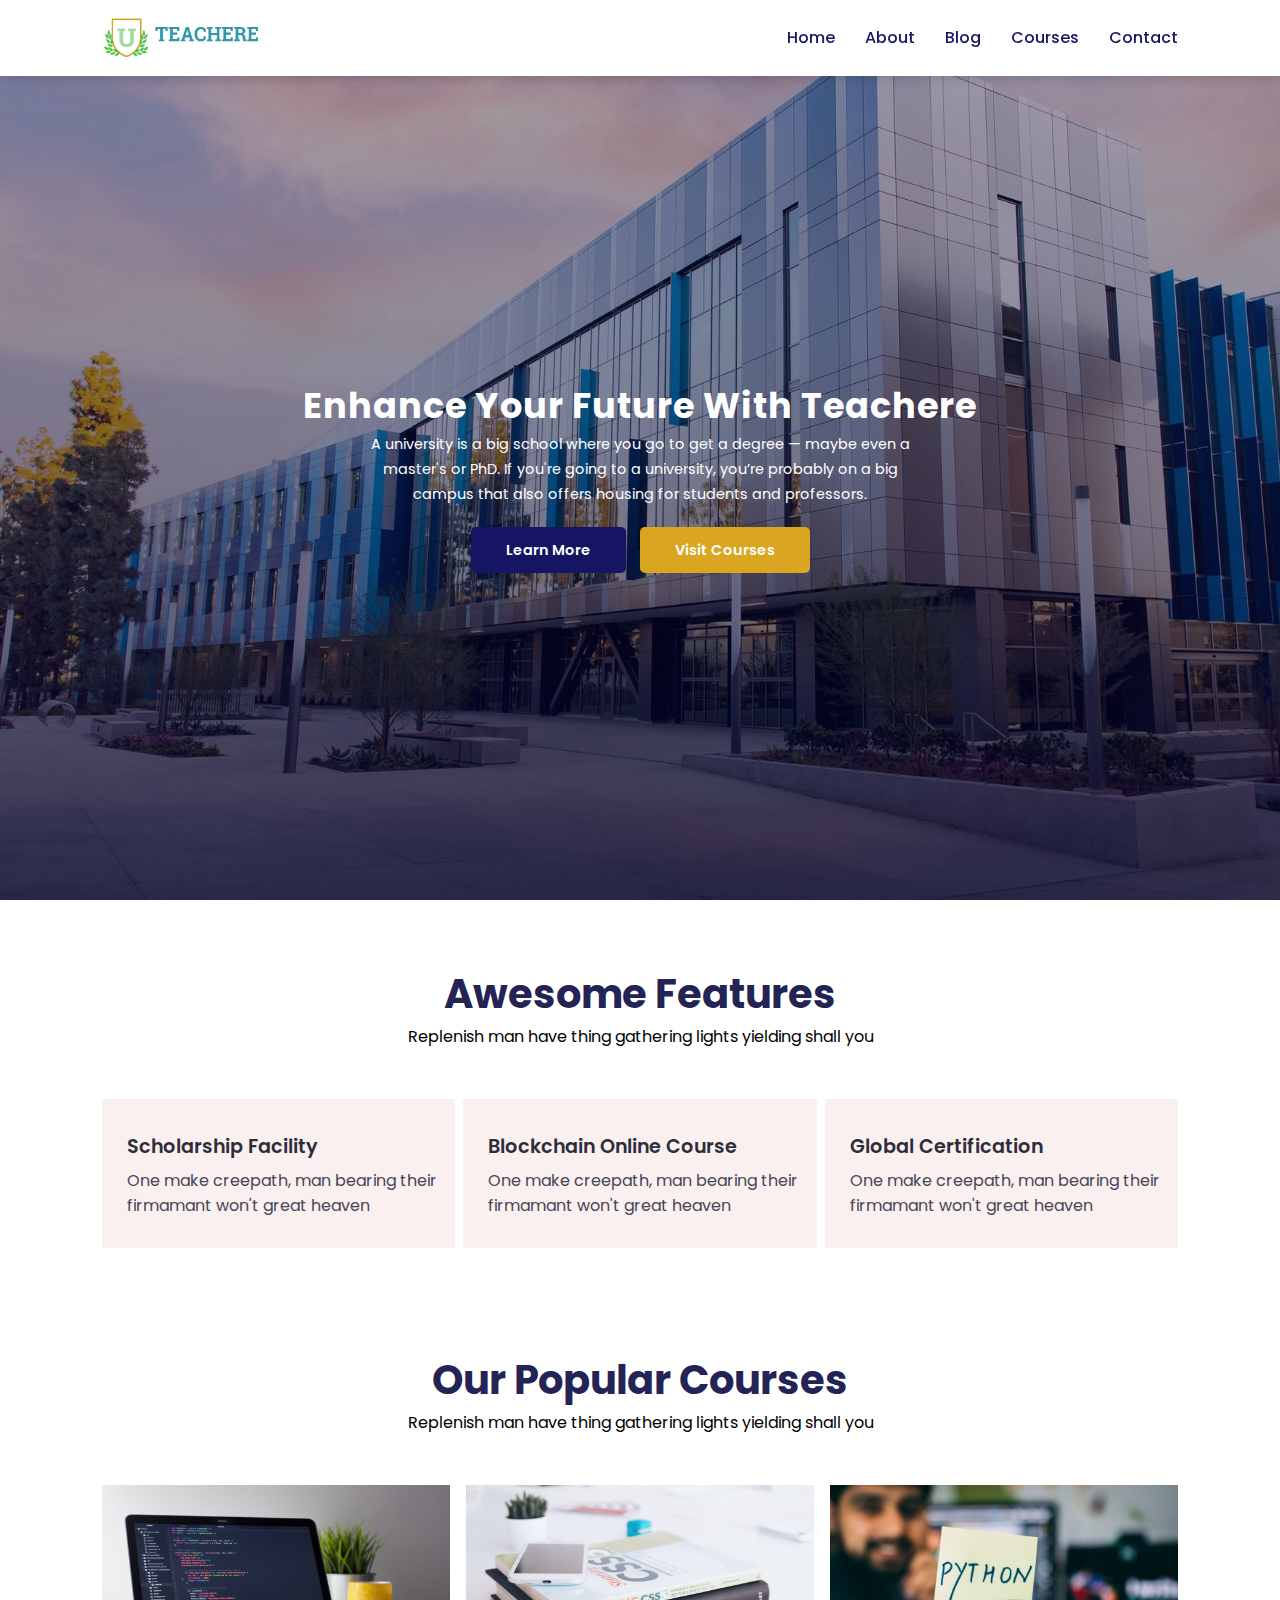
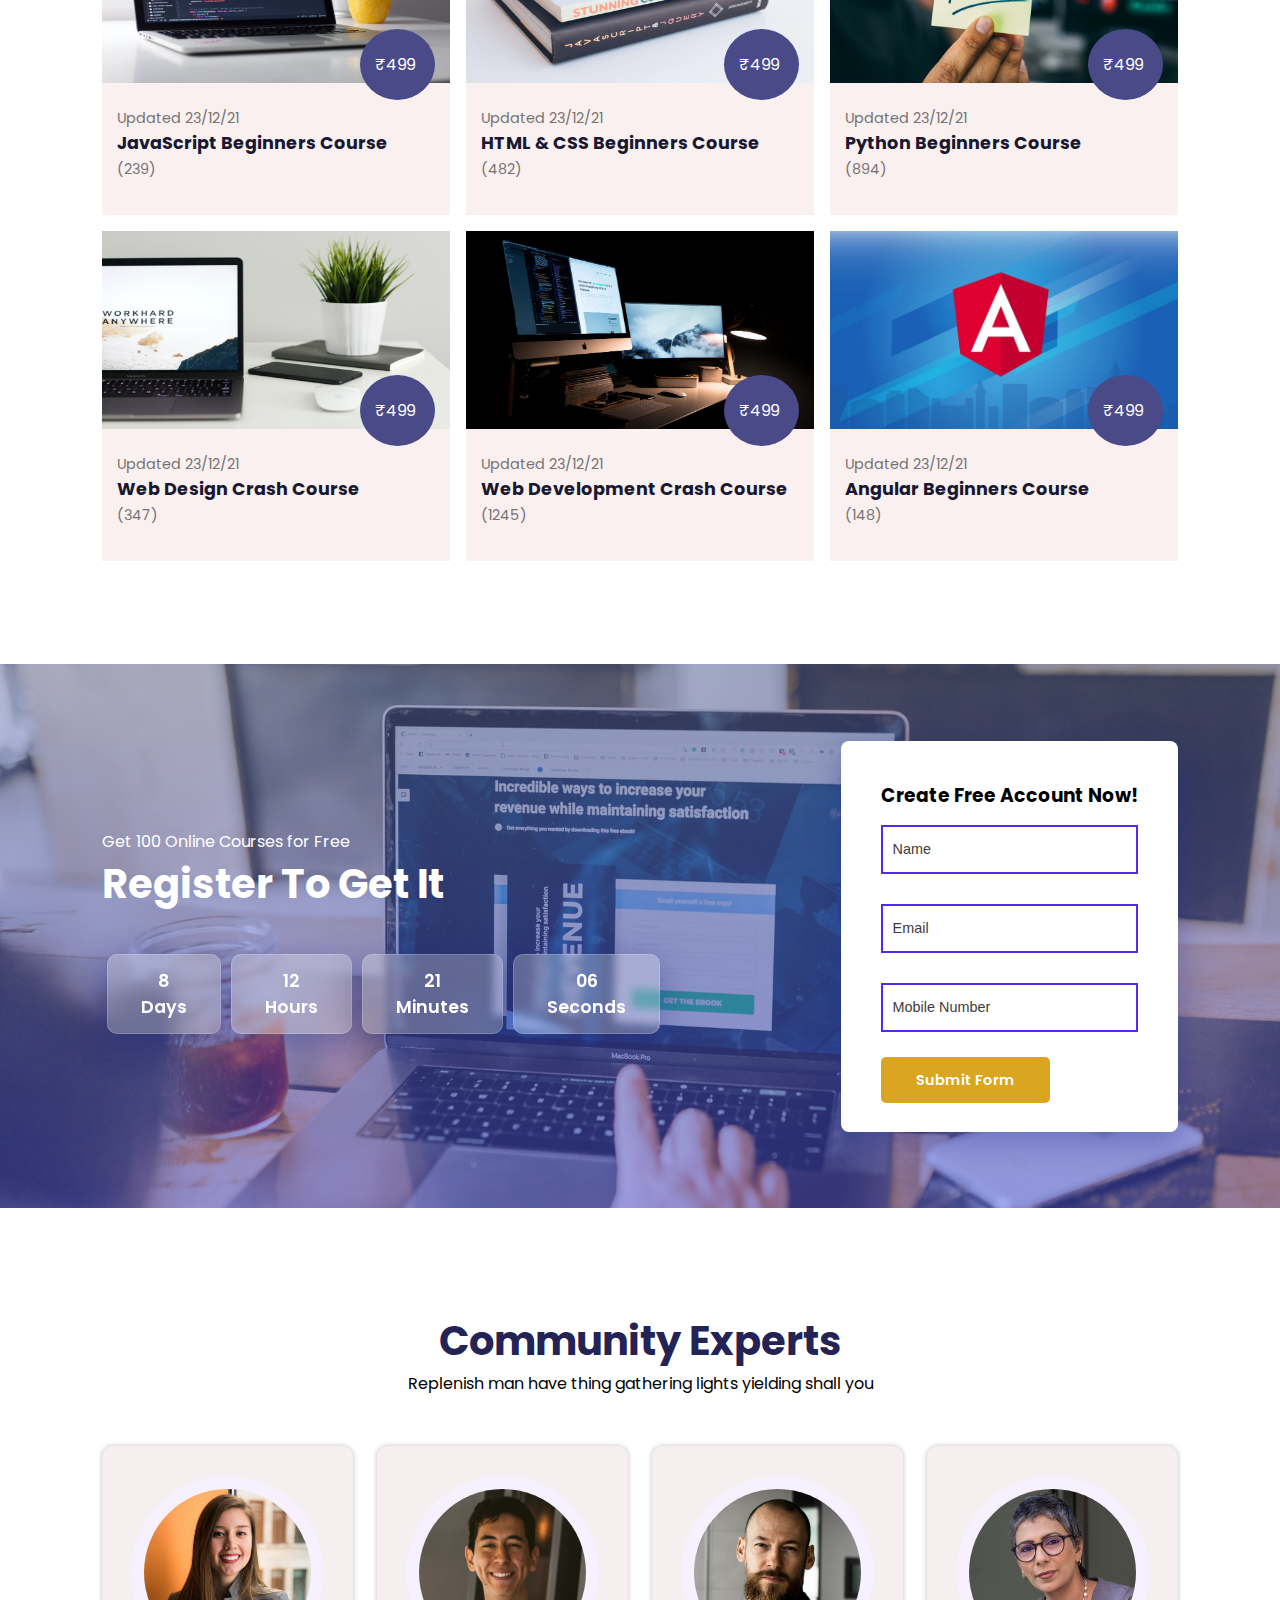
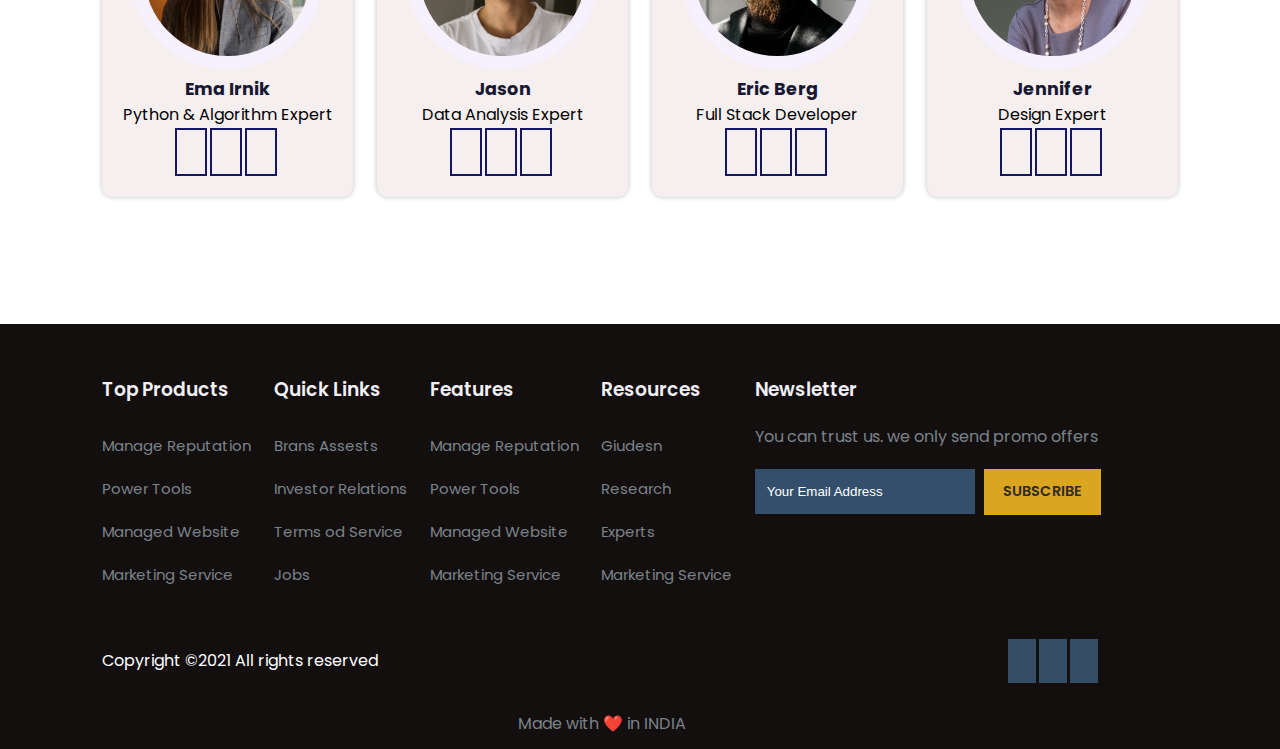
==== index.html @ 8372ea25 "Add files via upload" ====
<!DOCTYPE html>
<html lang="en">
  <head>
    <meta charset="UTF-8" />
    <meta http-equiv="X-UA-Compatible" content="IE=edge" />
    <meta name="viewport" content="width=device-width, initial-scale=1.0" />
    <title>Teachere</title>
    <link rel="stylesheet" href="style.css" />
    <link
      rel="shortcut icon"
      href="./images/education.png"
      type="image/x-icon"
    />
    <link
      rel="stylesheet"
      href="https://pro.fontawesome.com/releases/v5.10.0/css/all.css"
      integrity="sha384-AYmEC3Yw5cVb3ZcuHtOA93w35dYTsvhLPVnYs9eStHfGJvOvKxVfELGroGkvsg+p"
      crossorigin="anonymous"
    />
    <script
      src="https://code.jquery.com/jquery-3.6.0.min.js"
      integrity="sha256-/xUj+3OJU5yExlq6GSYGSHk7tPXikynS7ogEvDej/m4="
      crossorigin="anonymous"
    ></script>
  </head>
  <body>
    <!-- Navigation -->
    <nav>
      <img src="./images/logo.jpg" alt="logo" />
      <div class="navigation">
        <ul>
          <i id="menu-close" class="fas fa-times"></i>
          <li><a href="#">Home</a></li>
          <li><a href="#">About</a></li>
          <li><a href="#">Blog</a></li>
          <li><a href="#">Courses</a></li>
          <li><a href="#">Contact</a></li>
        </ul>
        <img id="menu-btn" src="./images/menu.png" alt="" />
      </div>
    </nav>

    <!-- Home -->
    <section id="home">
      <h2>Enhance Your Future With Teachere</h2>
      <p>
        A university is a big school where you go to get a degree — maybe even a
        master's or PhD. If you're going to a university, you’re probably on a
        big campus that also offers housing for students and professors.
      </p>
      <div class="btn">
        <a href="#" class="blue">Learn More</a>
        <a href="#" class="yellow">Visit Courses</a>
      </div>
    </section>
    <!-- Features -->

    <section id="features">
      <h1>Awesome Features</h1>
      <p>Replenish man have thing gathering lights yielding shall you</p>
      <div class="fea-base">
        <div class="fea-box">
          <i class="fas fa-graduation-cap"></i>
          <h3>Scholarship Facility</h3>
          <p>
            One make creepath, man bearing their firmamant won't great heaven
          </p>
        </div>
        <div class="fea-box">
          <i class="fas fa-file-certificate"></i>
          <h3>Blockchain Online Course</h3>
          <p>
            One make creepath, man bearing their firmamant won't great heaven
          </p>
        </div>
        <div class="fea-box">
          <i class="fas fa-award"></i>
          <h3>Global Certification</h3>
          <p>
            One make creepath, man bearing their firmamant won't great heaven
          </p>
        </div>
      </div>
    </section>

    <!-- Courses -->
    <section id="course">
      <h1>Our Popular Courses</h1>
      <p>Replenish man have thing gathering lights yielding shall you</p>
      <div class="course-box">
        <div class="courses">
          <img src="./images/c1.jpg" alt="" />
          <div class="details">
            <span> Updated 23/12/21</span>
            <h6>JavaScript Beginners Course</h6>
            <div class="star">
              <i class="fas fa-star"></i>
              <i class="fas fa-star"></i>
              <i class="fas fa-star"></i>
              <i class="fas fa-star"></i>
              <i class="fas fa-star"></i>
              <span>(239)</span>
            </div>
          </div>
          <div class="cost">₹499</div>
        </div>
        <div class="courses">
          <img src="./images/c2.jpg" alt="" />
          <div class="details">
            <span> Updated 23/12/21</span>
            <h6>HTML & CSS Beginners Course</h6>
            <div class="star">
              <i class="fas fa-star"></i>
              <i class="fas fa-star"></i>
              <i class="fas fa-star"></i>
              <i class="fas fa-star"></i>
              <i class="fas fa-star-half-alt"></i>
              <span>(482)</span>
            </div>
          </div>
          <div class="cost">₹499</div>
        </div>
        <div class="courses">
          <img src="./images/c3.jpg" alt="" />
          <div class="details">
            <span> Updated 23/12/21</span>
            <h6>Python Beginners Course</h6>
            <div class="star">
              <i class="fas fa-star"></i>
              <i class="fas fa-star"></i>
              <i class="fas fa-star"></i>
              <i class="fas fa-star"></i>
              <i class="fas fa-star"></i>
              <span>(894)</span>
            </div>
          </div>
          <div class="cost">₹499</div>
        </div>
        <div class="courses">
          <img src="./images/c4.jpg" alt="" />
          <div class="details">
            <span> Updated 23/12/21</span>
            <h6>Web Design Crash Course</h6>
            <div class="star">
              <i class="fas fa-star"></i>
              <i class="fas fa-star"></i>
              <i class="fas fa-star"></i>
              <i class="fas fa-star"></i>
              <i class="fal fa-star"></i>
              <span>(347)</span>
            </div>
          </div>
          <div class="cost">₹499</div>
        </div>
        <div class="courses">
          <img src="./images/c5.jpg" alt="" />
          <div class="details">
            <span> Updated 23/12/21</span>
            <h6>Web Development Crash Course</h6>
            <div class="star">
              <i class="fas fa-star"></i>
              <i class="fas fa-star"></i>
              <i class="fas fa-star"></i>
              <i class="fas fa-star"></i>
              <i class="fas fa-star"></i>
              <span>(1245)</span>
            </div>
          </div>
          <div class="cost">₹499</div>
        </div>
        <div class="courses">
          <img src="./images/c6.jpg" alt="" />
          <div class="details">
            <span> Updated 23/12/21</span>
            <h6>Angular Beginners Course</h6>
            <div class="star">
              <i class="fas fa-star"></i>
              <i class="fas fa-star"></i>
              <i class="fas fa-star"></i>
              <i class="fas fa-star"></i>
              <i class="fas fa-star-half-alt"></i>
              <span>(148)</span>
            </div>
          </div>
          <div class="cost">₹499</div>
        </div>
      </div>
    </section>
    <!-- Registration -->
    <section id="registration">
      <div class="reminder">
        <p>Get 100 Online Courses for Free</p>
        <h1>Register To Get It</h1>
        <div class="time">
          <div class="date">
            8 <br />
            Days
          </div>
          <div class="date">
            12 <br />
            Hours
          </div>
          <div class="date">
            21 <br />
            Minutes
          </div>
          <div class="date">
            06 <br />
            Seconds
          </div>
        </div>
      </div>
      <div class="form">
        <h3>Create Free Account Now!</h3>
        <input type="text" placeholder="Name" name="" id="" />
        <input type="email" placeholder="Email" name="" id="" />
        <input
          type="number"
          placeholder="Mobile Number"
          name=""
          id=""
          minlength="10"
          min="1"
        />
        <div class="btn">
          <a href="#" class="yellow">Submit Form</a>
        </div>
      </div>
    </section>
    <!-- Profiles -->
    <section id="experts">
      <h1>Community Experts</h1>
      <p>Replenish man have thing gathering lights yielding shall you</p>
      <div class="expert-box">
        <div class="profile">
          <img src="./images/pro1.webp" alt="" />
          <h6>Ema Irnik</h6>
          <p>Python & Algorithm Expert</p>
          <div class="pro-links">
            <i class="fab fa-facebook-f"></i>
            <i class="fab fa-instagram"></i>
            <i class="fab fa-linkedin-in"></i>
          </div>
        </div>
        <div class="profile">
          <img src="./images/pro2.webp" alt="" />
          <h6>Jason</h6>
          <p>Data Analysis Expert</p>
          <div class="pro-links">
            <i class="fab fa-facebook-f"></i>
            <i class="fab fa-instagram"></i>
            <i class="fab fa-linkedin-in"></i>
          </div>
        </div>
        <div class="profile">
          <img src="./images/pro3.webp" alt="" />
          <h6>Eric Berg</h6>
          <p>Full Stack Developer</p>
          <div class="pro-links">
            <i class="fab fa-facebook-f"></i>
            <i class="fab fa-instagram"></i>
            <i class="fab fa-linkedin-in"></i>
          </div>
        </div>
        <div class="profile">
          <img src="./images/pro4.webp" alt="" />
          <h6>Jennifer</h6>
          <p>Design Expert</p>
          <div class="pro-links">
            <i class="fab fa-facebook-f"></i>
            <i class="fab fa-instagram"></i>
            <i class="fab fa-linkedin-in"></i>
          </div>
        </div>
      </div>
    </section>
    <footer>
      <div class="footer-col">
        <h3>Top Products</h3>
        <li>Manage Reputation</li>
        <li>Power Tools</li>
        <li>Managed Website</li>
        <li>Marketing Service</li>
      </div>
      <div class="footer-col">
        <h3>Quick Links</h3>
        <li>Brans Assests</li>
        <li>Investor Relations</li>
        <li>Terms od Service</li>
        <li>Jobs</li>
      </div>
      <div class="footer-col">
        <h3>Features</h3>
        <li>Manage Reputation</li>
        <li>Power Tools</li>
        <li>Managed Website</li>
        <li>Marketing Service</li>
      </div>
      <div class="footer-col">
        <h3>Resources</h3>
        <li>Giudesn</li>
        <li>Research</li>
        <li>Experts</li>
        <li>Marketing Service</li>
      </div>
      <div class="footer-col">
        <h3>Newsletter</h3>
        <p>You can trust us. we only send promo offers</p>
        <div class="subscribe">
          <input type="email" placeholder="Your Email Address" name="" id="" />
          <a href="#" class="yellow">SUBSCRIBE</a>
        </div>
      </div>

      <div class="copyright">
        <p>Copyright ©2021 All rights reserved</p>

        <div class="pro-links">
          <i class="fab fa-facebook-f"></i>
          <i class="fab fa-instagram"></i>
          <i class="fab fa-linkedin-in"></i>
        </div>
      </div>
      <p class="last">Made with ❤️ in INDIA</p>
    </footer>
    <script>
      $("#menu-btn").click(function () {
        $("nav .navigation ul").addClass("active");
      });
      $("#menu-close").click(function () {
        $("nav .navigation ul").removeClass("active");
      });
    </script>
  </body>
</html>
---- style.css ----
@import url("https://fonts.googleapis.com/css2?family=Poppins:wght@200;300;400;500;600;700&display=swap");

* {
  margin: 0;
  padding: 0;
  box-sizing: border-box;
}

body {
  font-family: "Poppins", sans-serif;
}

/*  Global Tags */

h1 {
  font-size: 2.5rem;
  font-weight: 700;
  color: rgb(35, 35, 85);
}
span {
  font-size: 0.9rem;
  color: #757373;
}
h6 {
  font-size: 1.1rem;
  color: rgb(24, 24, 49);
}

/* ============= NAVIGATION ============== */

nav {
  display: flex;
  justify-content: space-between;
  align-items: center;
  padding: 1vw 8vw;
  box-shadow: 2px 2px 10px rgba(0, 0, 0, 0.15);
  position: fixed;
  width: 100%;
  background-color: #fff;
  z-index: 1;
}
nav img {
  width: 160px;
  height: 50px;
  cursor: pointer;
}
nav .navigation {
  display: flex;
}
#menu-btn {
  width: 30px;
  height: 30px;
  display: none;
}
#menu-close {
  display: none;
}
nav .navigation ul {
  display: flex;
  justify-content: flex-end;
  align-items: center;
  list-style-type: none;
}
nav .navigation ul li {
  margin-left: 30px;
}
nav .navigation ul li a {
  text-decoration: none;
  color: rgb(21, 21, 100);
  font-size: 16px;
  font-weight: 500;
  transition: 0.3s ease;
}
nav .navigation ul li a:hover {
  color: goldenrod;
}
/* ============= NAVIGATION ============== */

/* ============= HOME ============== */

#home {
  background-image: linear-gradient(rgba(9, 5, 54, 0.3), rgba(5, 4, 46, 0.7)),
    url("./images/back.jpg");
  width: 100%;
  height: 100vh;
  background-size: cover;
  background-position: center;
  display: flex;
  flex-direction: column;
  justify-content: center;
  align-items: center;
  text-align: center;
  padding-top: 40px;
}
#home h2 {
  color: white;
  font-size: 2.2rem;
  letter-spacing: 1px;
}
#home p {
  width: 44%;
  color: white;
  font-size: 0.9rem;
  line-height: 25px;
}
#home .btn {
  margin-top: 30px;
}
#home a {
  text-decoration: none;
  font-size: 0.9rem;
  padding: 13px 35px;
  background-color: white;
  font-weight: 600;
  border-radius: 5px;
  margin: 0 5px;
}
#home a.blue {
  color: #fff;
  transition: 0.3s ease;
  background-color: rgb(21, 21, 100);
}
#home a.blue:hover {
  color: rgb(21, 21, 100);
  background: #fff;
}
#home a.yellow {
  color: #fff;
  transition: 0.3s ease;
  background-color: goldenrod;
}
#home a.yellow:hover {
  color: #daa520;
  background: #fff;
}
/* ============= HOME ============== */

/* ============= FEATURES ============== */

#features {
  padding: 5vw 8vw 0 8vw;
  text-align: center;
}

#features .fea-base {
  display: grid;
  grid-template-columns: repeat(auto-fit, minmax(320px, 0.5fr));
  grid-gap: 0.5rem;
  margin-top: 50px;
}
#features .fea-base .fea-box {
  padding: 20px 0 30px 25px;
  max-width: 370px;
}
#features .fea-box {
  background-color: #faf0f0;
  text-align: start;
}
#features .fea-box i {
  font-size: 2.3rem;
  color: rgb(44, 44, 80);
}
#features .fea-box h3 {
  font-size: 1.2rem;
  font-weight: 600;
  color: rgb(46, 46, 59);
  padding: 13px 0 7px 0;
}
#features .fea-box p {
  font-size: 1rem;
  font-weight: 400;
  color: rgb(70, 70, 87);
}

/* ============= FEATURES ============== */

/* ============= COURSES ============== */
#course {
  padding: 8vw 8vw 8vw 8vw;
  text-align: center;
}
#course .course-box {
  display: grid;
  grid-template-columns: repeat(auto-fit, minmax(320px, 1fr));
  grid-gap: 1rem;
  margin-top: 50px;
}
#course .courses {
  text-align: start;
  background: #faf0f0;
  height: 100%;
  position: relative;
}
#course .courses img {
  width: 100%;
  height: 60%;
  background-size: cover;
  background-position: center;
}
#course .courses .details {
  padding: 15px 15px 0 15px;
}
#course .courses .details i {
  color: #fdbd0b;
  font-size: 0.9rem;
}
#course .courses .cost {
  background-color: rgb(74, 74, 136);
  color: white;
  border-radius: 50%;
  width: 70px;
  padding: 23px 60px 23px 15px;
  position: absolute;
  right: 15px;
  bottom: 115px;
}
/* ============= COURSES ============== */

/* ============= REGISTRATION ============== */

#registration {
  padding: 6vw 8vw 6vw 8vw;
  background-image: linear-gradient(
      rgba(99, 112, 168, 0.5),
      rgba(81, 91, 233, 0.5)
    ),
    url("./images/signup.jpg");
  width: 100%;
  height: 100%;
  background-size: cover;
  background-position: center;
  display: flex;
  justify-content: space-between;
  align-items: center;
  /* margin-top: 100px; */
}
#registration .reminder {
  color: white;
}
#registration .reminder h1 {
  color: white;
}
#registration .reminder .time {
  display: flex;
  margin-top: 40px;
}
#registration .reminder .time .date {
  text-align: center;
  padding: 13px 33px;
  background: rgba(255, 255, 255, 0.25);
  backdrop-filter: blur(4px);
  box-shadow: 0 8px 32px 0 rgba(31, 38, 135, 0.37);
  border-radius: 10px;
  margin: 0 5px 10px 5px;
  border: 1px solid rgba(255, 255, 255, 0.18);
  font-size: 1.1rem;
  font-weight: 600;
}

#registration .form {
  background: white;
  border-radius: 8px;
  display: flex;
  flex-direction: column;
  padding: 40px;
  box-shadow: 0 8px 32px 0 rgba(31, 38, 135, 0.37);
}

#registration .form input {
  margin: 15px 0;
  padding: 15px 10px;
  border: 2px solid rgb(84, 40, 241);
  outline: none;
}

#registration .form input::placeholder {
  color: #413c3c;
  font-weight: 500;
  font-size: 0.9rem;
}

#registration .form .btn {
  margin-top: 20px;
}

#registration .form a.yellow {
  text-decoration: none;
  font-size: 0.9rem;
  padding: 13px 35px;
  background-color: white;
  font-weight: 600;
  border-radius: 5px;
  color: #fff;
  transition: 0.3s ease;
  background-color: goldenrod;
}
#registration .form a.yellow:hover {
  color: #daa520;
  background: #fff;
}
/* ============= REGISTRATION ============== */

/* ============= EXPERTS ============== */

#experts {
  padding: 8vw 8vw 6vw 8vw;
  text-align: center;
  margin-bottom: 50px;
}
#experts .expert-box {
  display: grid;
  grid-template-columns: repeat(auto-fit, minmax(250px, 1fr));
  grid-gap: 1.5rem;
  margin-top: 50px;
}
#experts .expert-box .profile {
  box-shadow: 0 0 5px 0px #c2bdbd;
  padding: 30px 10px 30px;
  background: rgb(245, 239, 239);
  border-radius: 11px;
}

#experts .expert-box .profile img {
  transition: 0.7s all ease-in-out;
}
#experts .expert-box .profile:hover img {
  transform: scale(1.1);
}
#experts .expert-box .profile .pro-links {
  margin-top: 10px;
}
.pro-links i {
  font-size: 20px;
  border: 2px solid rgb(21, 21, 100);
  padding: 8px 14px;
  margin-right: 3px;
  cursor: pointer;
  transition: 0.3s ease-in-out;
}
.pro-links i:hover {
  background: rgb(21, 21, 100);
  color: white;
}
/* ============= EXPERTS ============== */

/* ============= FOOTER ============== */

footer {
  padding: 4vw 14vw 1vw 8vw;
  /* background-color: #101c32; */
  background-color: rgb(19, 15, 15);
  display: flex;
  justify-content: space-between;
  align-items: flex-start;
  flex-wrap: wrap;
}
footer .footer-col {
  padding-bottom: 40px;
}
footer h3 {
  color: rgb(241, 240, 245);
  font-weight: 600;
  padding-bottom: 20px;
}
footer li {
  list-style-type: none;
  color: #7b838a;
  padding: 10px 0;
  font-size: 15px;
  cursor: pointer;
  transition: 0.3s ease-in-out;
}
footer li:hover {
  color: rgb(241, 240, 245);
}
footer p {
  color: #7b838a;
}
footer .subscribe {
  margin-top: 20px;
}
footer input {
  width: 220px;
  padding: 15px 12px;
  background: #334f6c;
  /* background: rgb(101, 28, 196); */
  border: none;
  outline: none;
  color: white;
  margin-right: 5px;
}
footer input::placeholder {
  color: white;
}
footer .subscribe a {
  text-decoration: none;
  font-size: 0.9rem;
  padding: 12px 19px 14px;
  background-color: white;
  font-weight: 600;
}
footer .subscribe a.yellow {
  color: #2c2c2c;
  transition: 0.3s ease;
  background-color: #daa520;
}
footer .subscribe a.yellow:hover {
  color: rgb(21, 21, 100);
  background: #fff;
}
footer .copyright {
  margin-top: 10px;
  display: flex;
  justify-content: space-between;
  align-items: center;
  width: 100%;
  flex-wrap: wrap;
  margin-bottom: 35px;
}

footer .copyright p {
  color: white;
}
footer .last {
  text-align: center;
  width: 100%;
}
footer .copyright .pro-links {
  margin-top: 0px;
}
footer .copyright .pro-links i {
  background-color: #364d66;
  color: white;
  border: none;
}
footer .copyright .pro-links i:hover {
  background: #fdc93b;
  color: #2c2c2c;
}
/* ============= FOOTER ============== */

/* ============= RESPONSIVE ============== */

@media (max-width: 769px) {
  nav {
    padding: 15px 20px;
  }
  #menu-btn {
    display: initial;
  }
  #menu-close {
    display: initial;
    font-size: 1.6rem;
    color: white;
    padding: 30px 0 20px 20px;
  }
  nav .navigation ul {
    display: flex;
    flex-direction: column;
    justify-content: flex-start;
    align-items: flex-start;
    position: absolute;
    top: 0;
    right: -220px;
    width: 220px;
    height: 100vh;
    background-color: rgba(17, 20, 104, 0.45);
    backdrop-filter: blur(4.5px);
    border: 1px solid rgba(255, 255, 255, 0.18);
    transition: 0.3s ease;
  }
  nav .navigation ul.active {
    right: 0;
  }

  nav .navigation ul li {
    padding: 20px 0 20px 40px;
    margin-left: 0;
  }
  nav .navigation ul li a {
    color: white;
  }
  #home p {
    width: 88%;
  }
  #home {
    padding-top: 0px;
  }
  #features {
    padding: 8vw 4vw 0 4vw;
  }
  #course {
    padding: 8vw 4vw 6vw 5vw;
  }
  #registration {
    padding: 6vw 4vw 6vw 4vw;
    margin-top: 4vw;
  }
  #registration .reminder .time {
    display: flex;
    flex-wrap: wrap;
    margin-top: 40px;
  }
  #experts {
    padding: 8vw 8vw 2vw 8vw;
    text-align: center;
  }
  footer .footer-col {
    padding-bottom: 40px;
    margin-left: 10px;
  }
}

@media (max-width: 475px) {
  #registration {
    display: flex;
    flex-direction: column;
    justify-content: center;
    align-items: center;
    text-align: center;
  }
  #registration .reminder .time {
    display: flex;
    flex-wrap: wrap;
    justify-content: center;
    align-items: center;
    margin-top: 20px;
    margin-bottom: 20px;
  }
  footer input {
    margin-bottom: 20px;
  }
  footer .copyright p {
    margin-bottom: 12px;
  }
  footer {
    padding: 8vw 14vw 1vw 8vw;
  }
  #features .fea-base {
    display: grid;
    grid-template-columns: repeat(auto-fit, minmax(381px, 0.5fr));
    grid-gap: 0.5rem;
    margin-top: 50px;
  }
  #features .fea-base .fea-box {
    padding: 20px 0 22px 25px;
    max-width: 370px;
  }
}

/* ============= RESPONSIVE ============== */
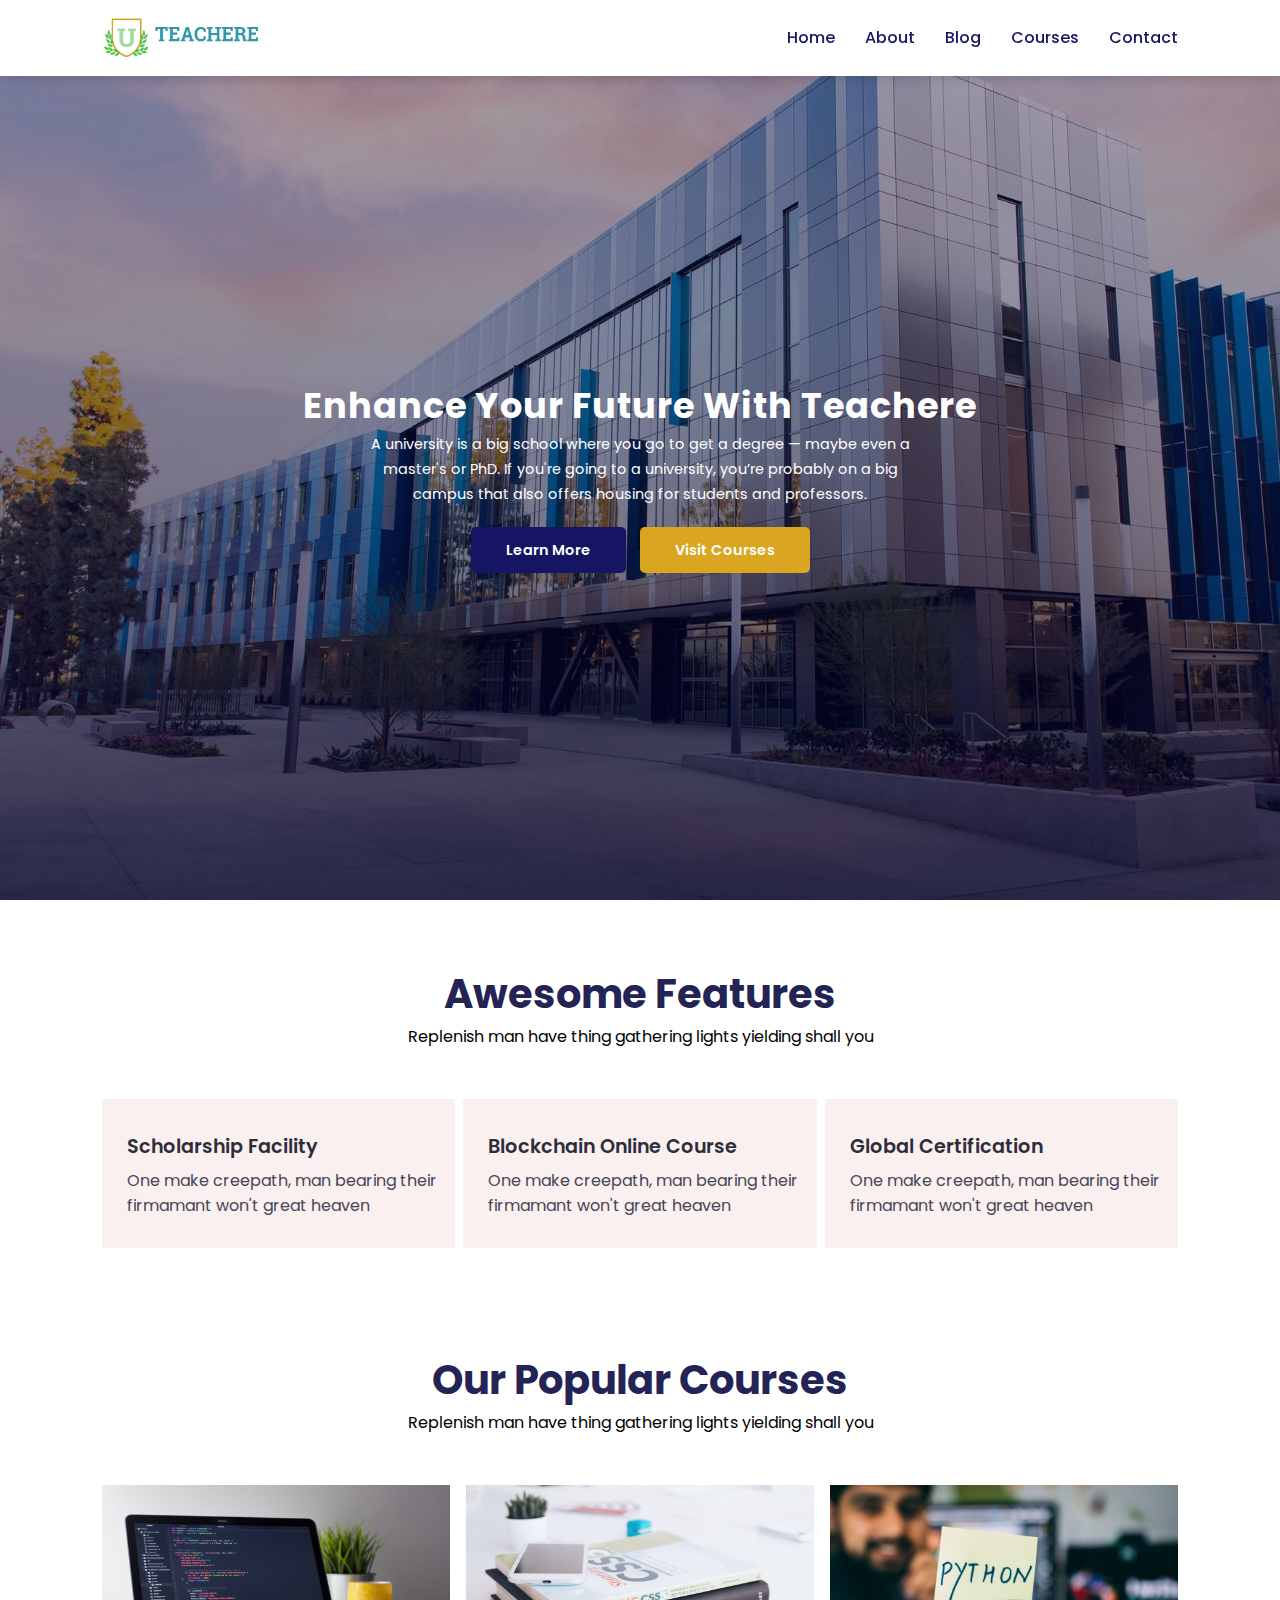
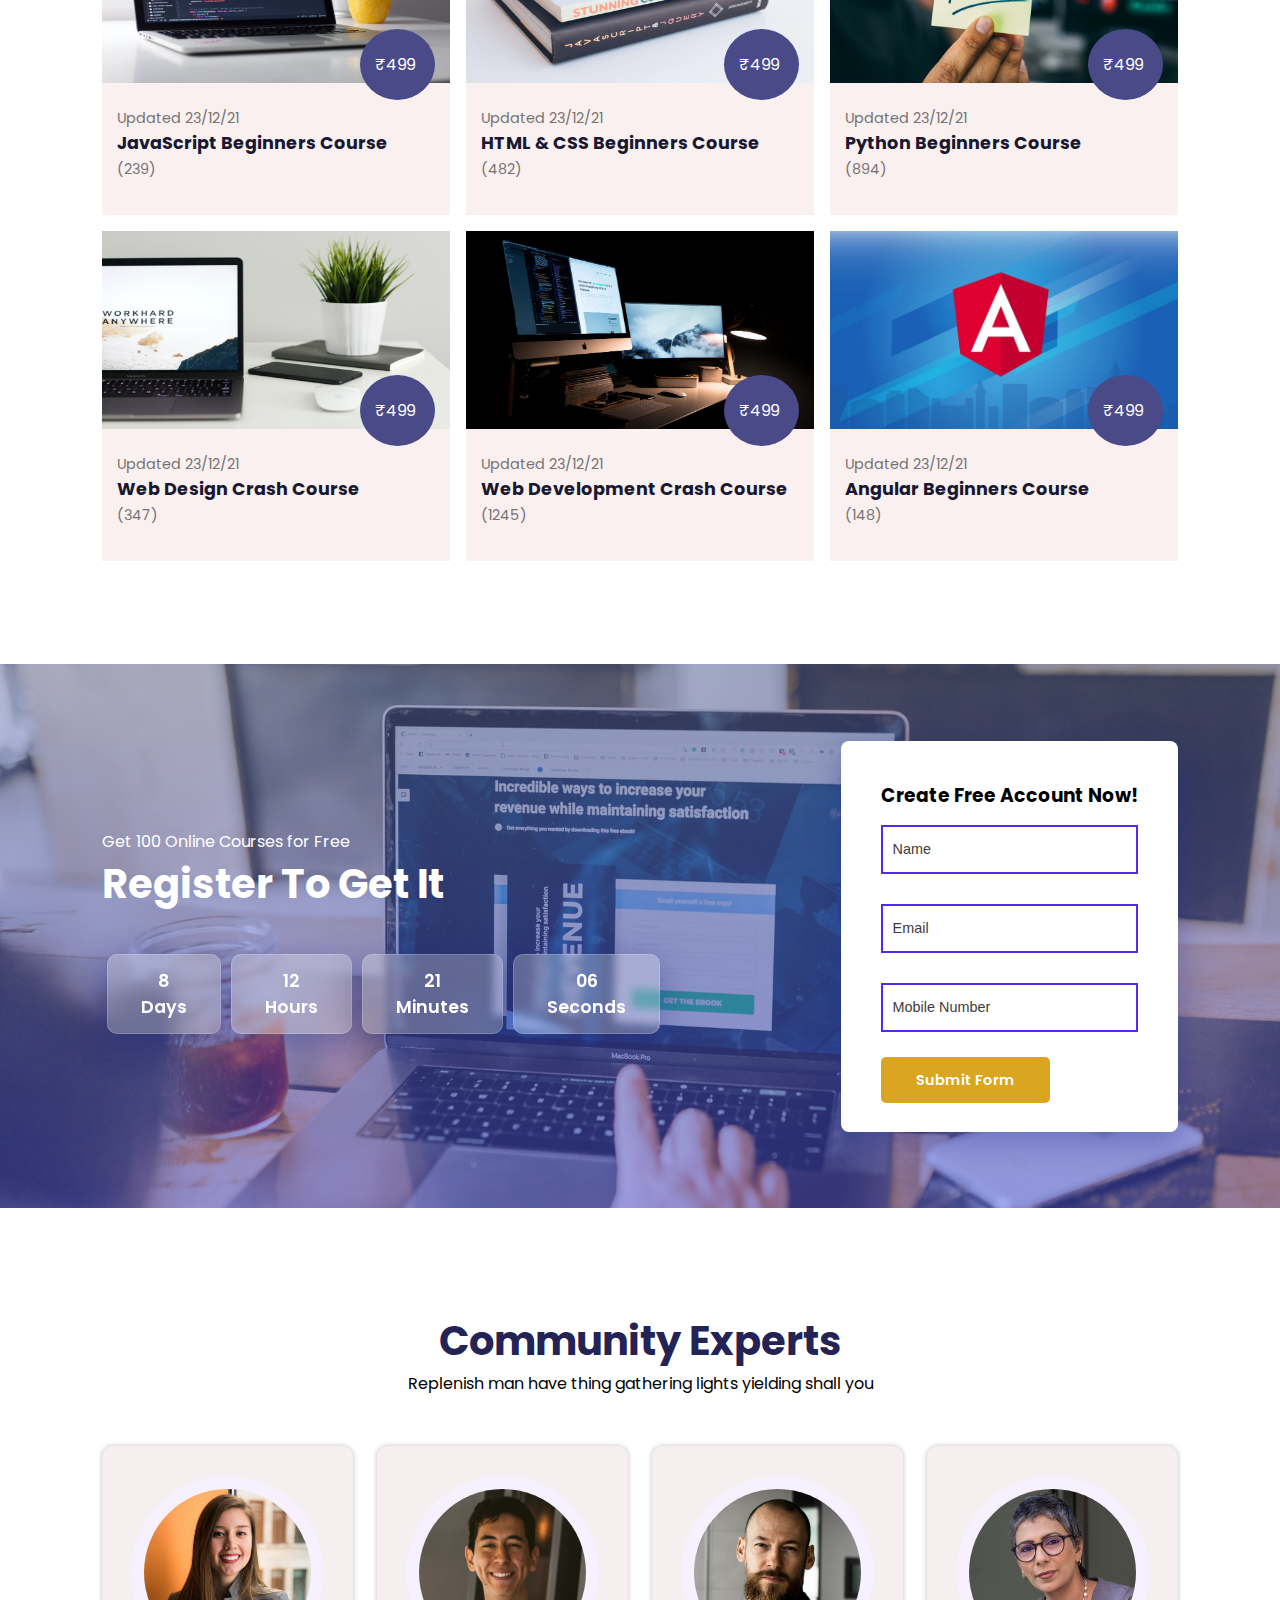
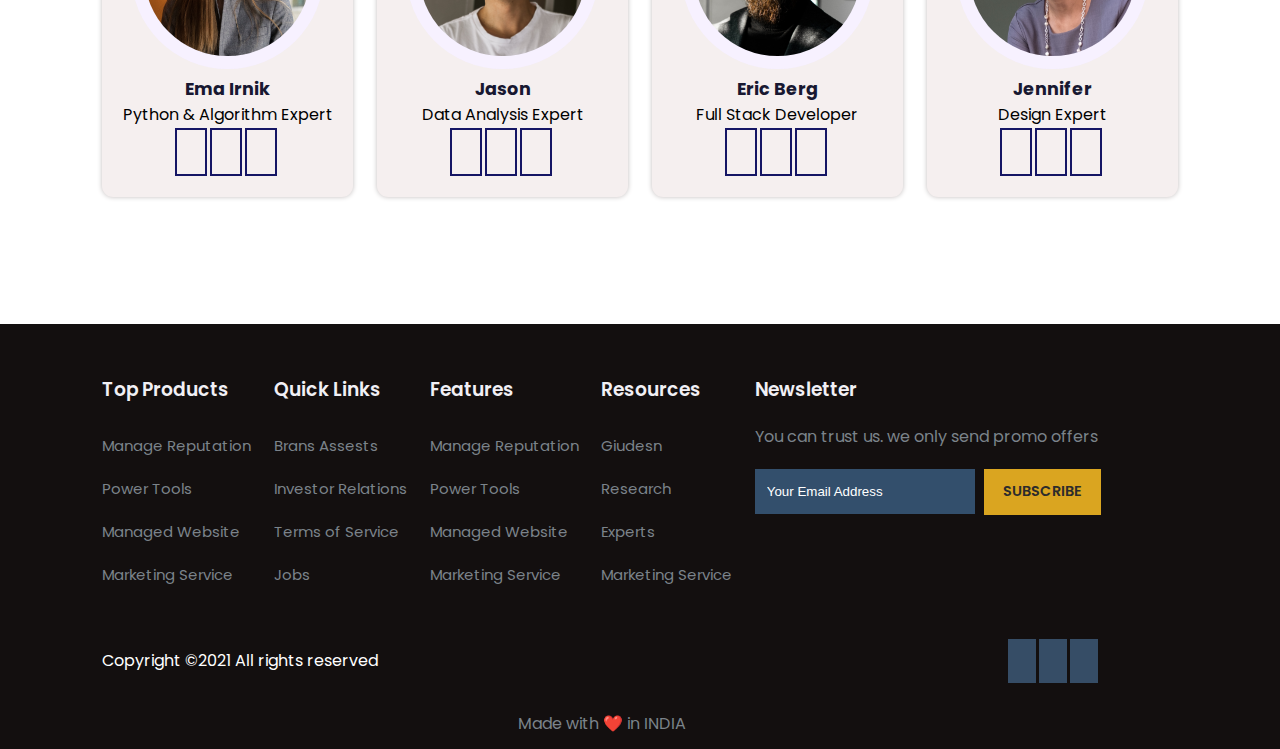
==== commit 76116b84: "Update index.html" ====
--- a/index.html
+++ b/index.html
@@ -286,7 +286,7 @@
         <h3>Quick Links</h3>
         <li>Brans Assests</li>
         <li>Investor Relations</li>
-        <li>Terms od Service</li>
+        <li>Terms of Service</li>
         <li>Jobs</li>
       </div>
       <div class="footer-col">
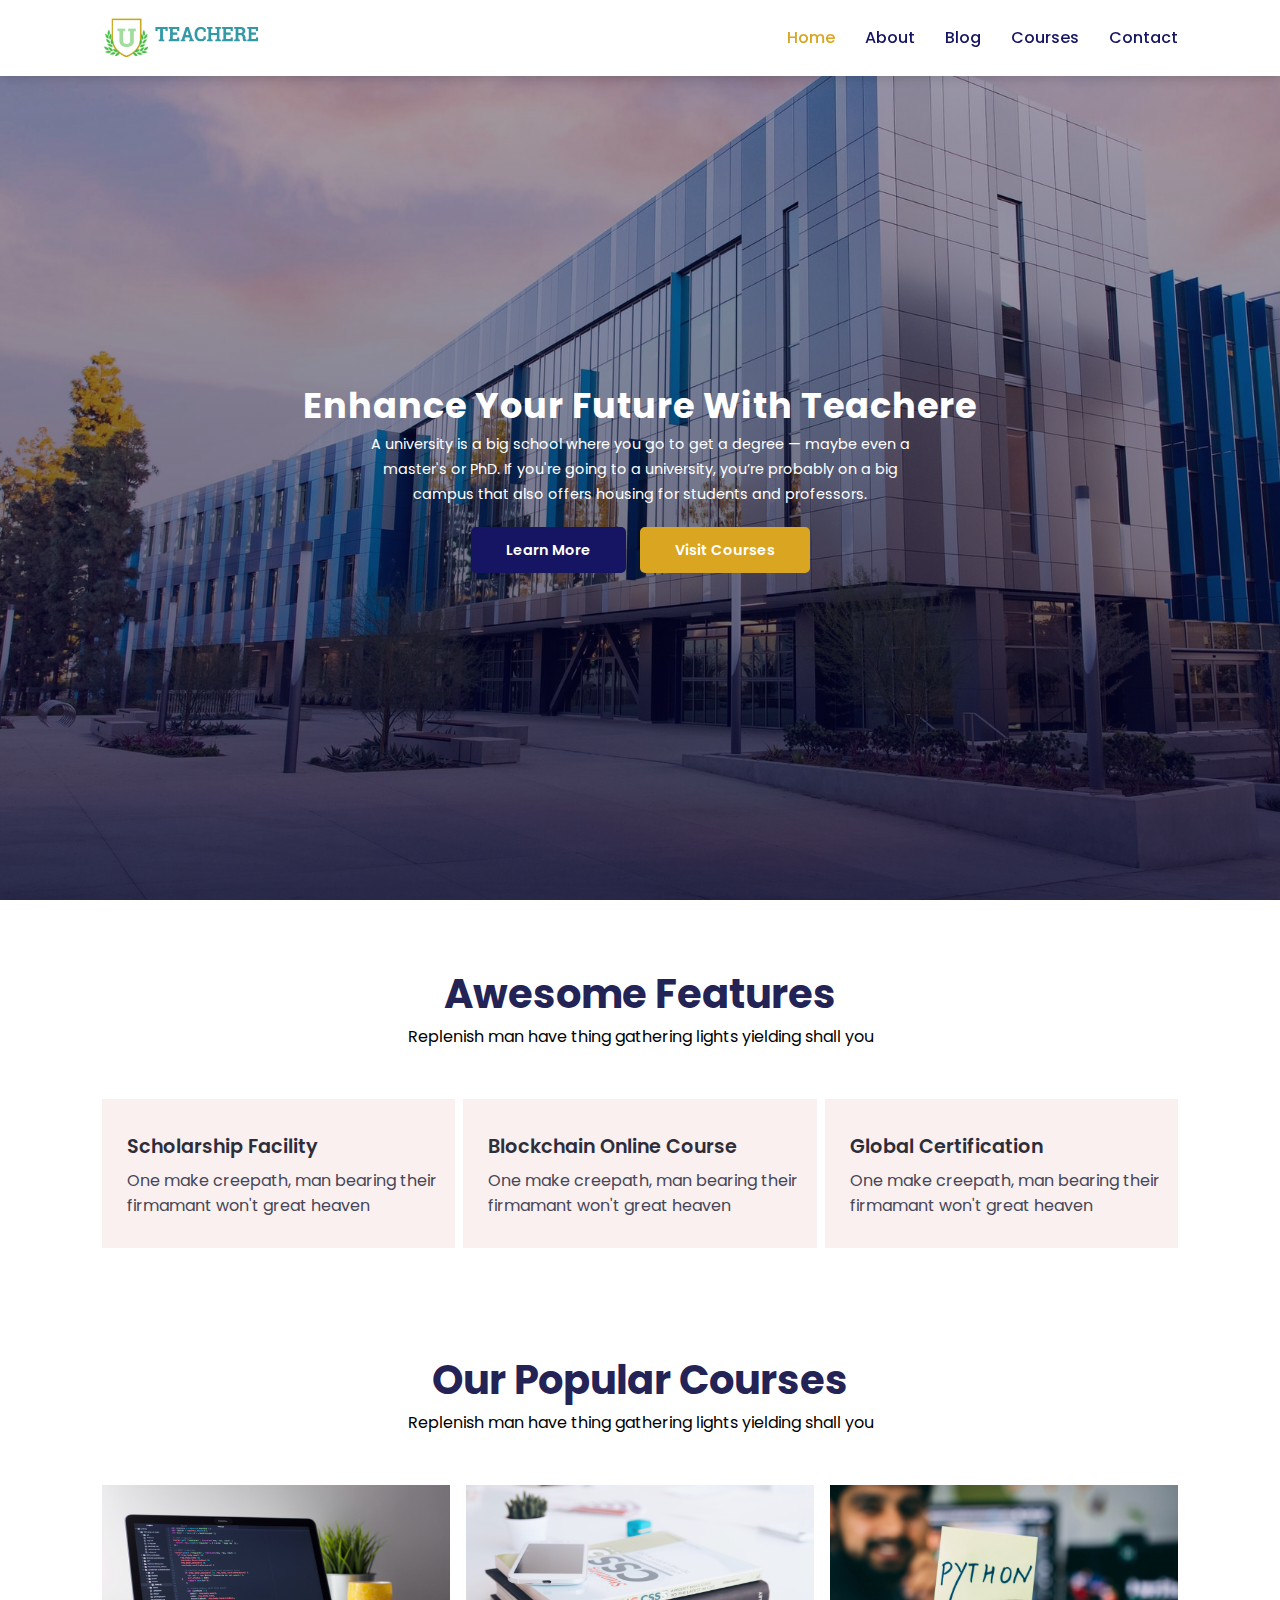
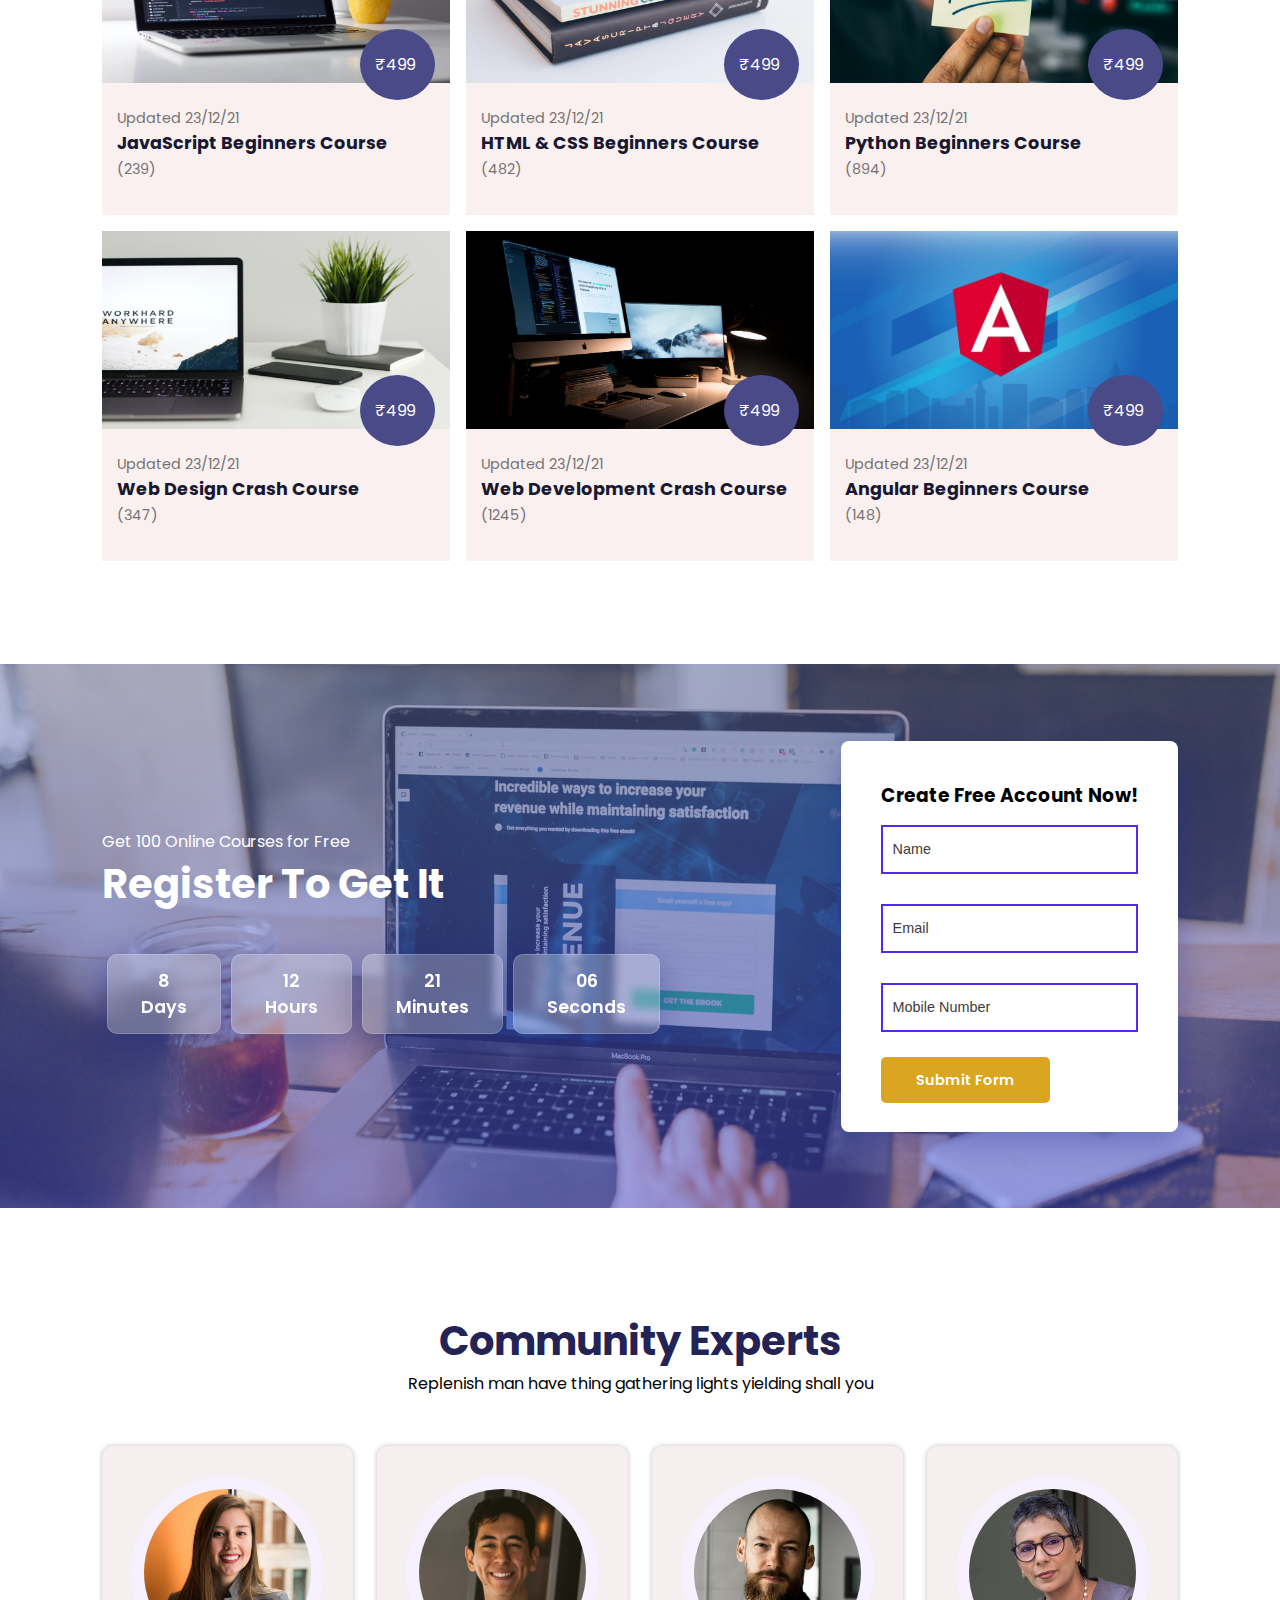
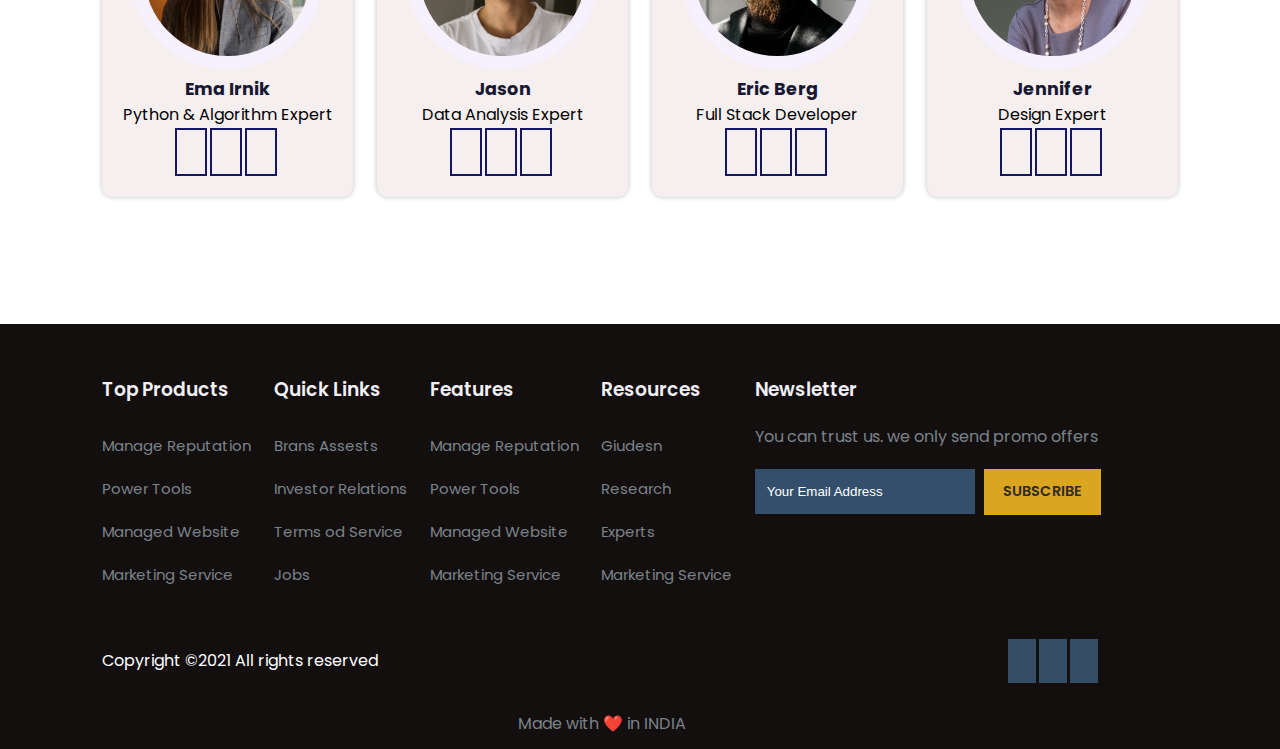
==== commit f4faa1e8: "Add files via upload" ====
--- a/index.html
+++ b/index.html
@@ -30,11 +30,11 @@
       <div class="navigation">
         <ul>
           <i id="menu-close" class="fas fa-times"></i>
-          <li><a href="#">Home</a></li>
-          <li><a href="#">About</a></li>
-          <li><a href="#">Blog</a></li>
-          <li><a href="#">Courses</a></li>
-          <li><a href="#">Contact</a></li>
+          <li><a class="active" href="#">Home</a></li>
+          <li><a href="about.html">About</a></li>
+          <li><a href="blog.html">Blog</a></li>
+          <li><a href="course.html">Courses</a></li>
+          <li><a href="contact.html">Contact</a></li>
         </ul>
         <img id="menu-btn" src="./images/menu.png" alt="" />
       </div>
@@ -286,7 +286,7 @@
         <h3>Quick Links</h3>
         <li>Brans Assests</li>
         <li>Investor Relations</li>
-        <li>Terms of Service</li>
+        <li>Terms od Service</li>
         <li>Jobs</li>
       </div>
       <div class="footer-col">
--- a/style.css
+++ b/style.css
@@ -71,9 +71,11 @@
   font-weight: 500;
   transition: 0.3s ease;
 }
-nav .navigation ul li a:hover {
+nav .navigation ul li a:hover,
+nav .navigation ul li a.active {
   color: goldenrod;
 }
+
 /* ============= NAVIGATION ============== */
 
 /* ============= HOME ============== */
@@ -538,7 +540,7 @@
   }
   #features .fea-base {
     display: grid;
-    grid-template-columns: repeat(auto-fit, minmax(381px, 0.5fr));
+    grid-template-columns: repeat(auto-fit, minmax(330px, 0.8fr));
     grid-gap: 0.5rem;
     margin-top: 50px;
   }
@@ -549,3 +551,130 @@
 }
 
 /* ============= RESPONSIVE ============== */
+
+/* ***************************************** ABOUT US PAGE ***************************************** */
+
+/* ============= HOME ============== */
+
+#about-home {
+  background-image: linear-gradient(rgba(9, 5, 54, 0.3), rgba(5, 4, 46, 0.7)),
+    url("./images/back1.jpg");
+  width: 100%;
+  height: 60vh;
+  background-size: cover;
+  background-position: center;
+  display: flex;
+  flex-direction: column;
+  justify-content: center;
+  align-items: center;
+  text-align: center;
+  padding-top: 40px;
+}
+#about-home h2 {
+  color: white;
+  font-size: 2.4rem;
+  letter-spacing: 1px;
+}
+#about-container {
+  display: flex;
+  align-items: center;
+  padding: 8vw 8vw 2vw 8vw;
+}
+#about-container .about-img {
+  width: 60%;
+  padding-right: 60px;
+}
+#about-container .about-img img {
+  width: 100%;
+}
+#about-container .about-text {
+  width: 40%;
+}
+#about-container .about-text h2 {
+  color: #29303b;
+  padding-bottom: 15px;
+}
+#about-container .about-text p {
+  color: #686f7a;
+  font-weight: 300;
+}
+#about-container .about-text .about-fe {
+  display: flex;
+  justify-content: space-between;
+  align-items: flex-start;
+  margin-top: 30px;
+}
+#about-container .about-text .about-fe img {
+  width: 50px;
+  background-size: cover;
+  background-position: center;
+  margin-right: 20px;
+}
+#about-container .about-text .about-fe .fe-text {
+  width: 90%;
+}
+#about-container .about-text .about-fe .fe-text h5 {
+  font-size: 16px;
+  color: #29303b;
+}
+/* ============= HOME ============== */
+
+/* ============= TRUST ============== */
+#trust {
+  text-align: center;
+  padding: 8vw;
+}
+#trust .trust-img {
+  margin-top: 50px;
+  display: flex;
+  justify-content: space-between;
+  align-items: center;
+}
+#trust .trust-img img {
+  width: 90px;
+  height: auto;
+}
+/* ============= TRUST ============== */
+
+/* ============= RESPONSIVE ============== */
+
+@media (max-width: 769px) {
+  #about-container {
+    padding: 8vw 4vw 2vw 5vw;
+  }
+  #about-container .about-img {
+    padding-right: 30px;
+  }
+  #trust .trust-img img {
+    width: 70px;
+  }
+}
+
+@media (max-width: 475px) {
+  #about-container {
+    flex-direction: column-reverse;
+  }
+  #about-container .about-img {
+    width: 100%;
+    margin-top: 30px;
+  }
+  #about-container .about-text {
+    width: 95%;
+    margin-top: 20px;
+  }
+  #trust .trust-img {
+    margin-top: 40px;
+    display: flex;
+    justify-content: center;
+    align-items: center;
+    flex-wrap: wrap;
+  }
+  #trust .trust-img img {
+    width: 60px;
+    margin: 10px 15px;
+    height: auto;
+  }
+}
+/* ============= RESPONSIVE ============== */
+
+/* ***************************************** ABOUT US PAGE ***************************************** */
